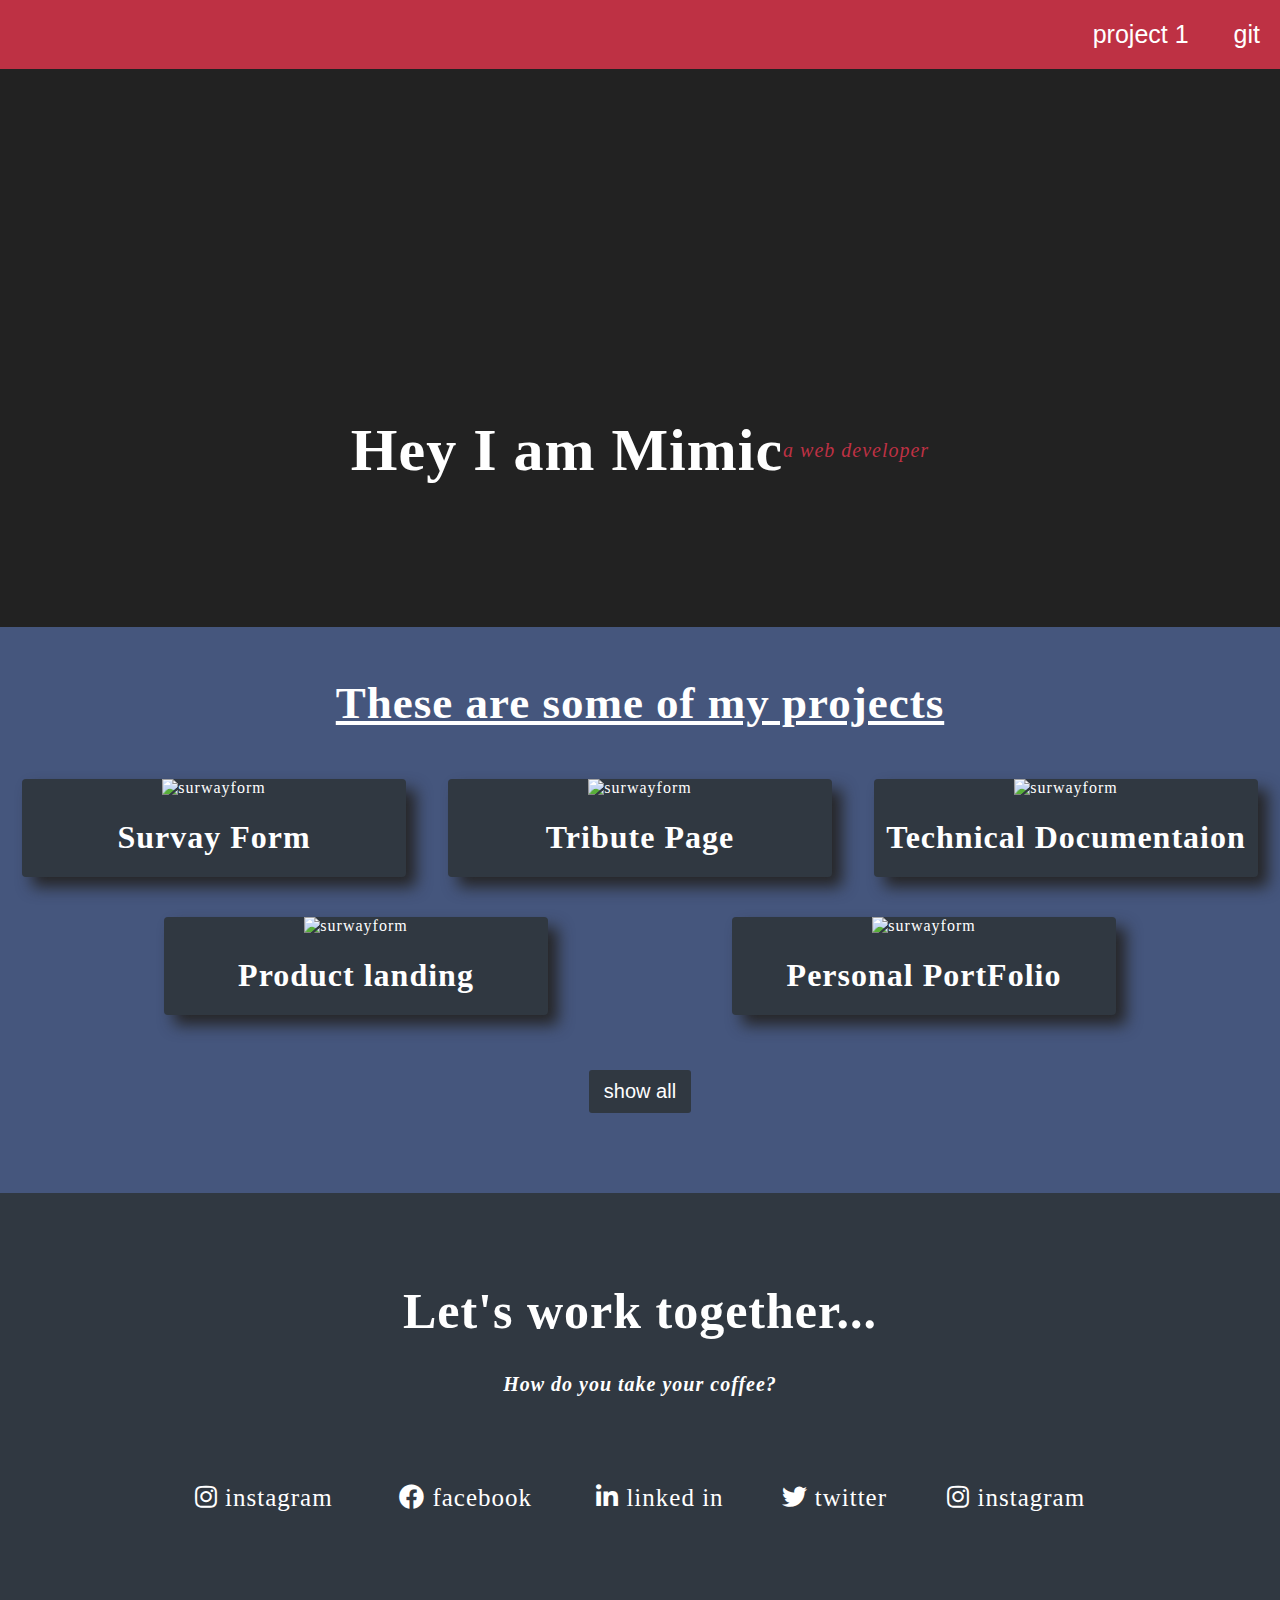
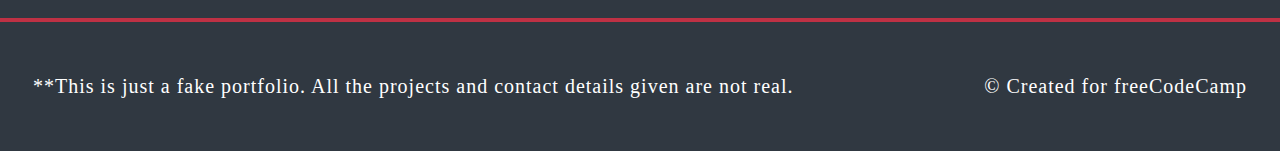
==== personalportfoliowebpage/index.html @ 15de2a4a "portfolio and product" ====
<!DOCTYPE html>
<html>

<head>
  <link href="https://fonts.googleapis.com/css?family=Anton%7CBaskervville%7CRaleway&display=swap" rel="stylesheet" />
  <link rel="stylesheet" href="https://use.fontawesome.com/releases/v5.8.2/css/all.css" />
  <link rel="stylesheet" href="path/to/font-awesome/css/font-awesome.min.css">
  <link rel="stylesheet" href="styles.css">
</head>

<body>
  <main id="parent">
    <div>
      <nav id="navbar">
        <button type="submit" class="b1">
          <a href="#pro2">project 1</a>
        </button>
        <button type="submit" class="b1">
          <a id="profile-link" href="https://github.com/" target="_blank">git</a>
        </button>
      </nav>
    </div>
    <div>
      <section id="welcome-section">
        <h1>Hey I am Mimic</h1><br /><br />
        <p>a web developer</p>
      </section>
    </div>
    <div class="div2">
      <div class="proh1">
        <h1 id="proh1">These are some of my projects</h1>
      </div>
      <section id="projects">
        <div class="project-tile">
          <a href="../surveyform/index.html">
            <img
              src="https://www.bing.com/th/id/OGC.7b9e9c6d01f7e31db903675c858f4e7c?pid=1.7&rurl=https%3a%2f%2fcdn.dribbble.com%2fusers%2f3874609%2fscreenshots%2f11220080%2fmedia%2ff79eb10c253049df5e1a184be4c70567.gif&ehk=DCkqp8D4X3gZ%2f1rIfcMhGAwEtLYTUCEc84hpKELtoKc%3d"
              alt="surwayform">
            <h1>Survay Form</h1>
          </a>
        </div>
        <div class="project-tile">
          <a href="../tributepage/index.html">
            <img
              src="https://www.bing.com/th/id/OGC.a5dabea9202dcfef09cb11340fd86192?pid=1.7&rurl=https%3a%2f%2fcdn.dribbble.com%2fusers%2f234969%2fscreenshots%2f5414177%2fburst_trophy_dribbble.gif&ehk=RWMumR59yog8xCb9I9KDVXp9X4E7Cd74DdtzpbnOjxE%3d"
              alt="surwayform">
            <h1>Tribute Page</h1>
          </a>
        </div>
        <div class="project-tile">
          <a href="../technicaldocumentaionpage/index.html">
            <img
              src="https://www.bing.com/th/id/OGC.9b2b2a3a89e55d72d0bd6657cf7c6fd2?pid=1.7&rurl=https%3a%2f%2fi.gifer.com%2fF9Jr.gif&ehk=8nmuPfCZwjgIAar7bd3CEvi6FG1k7WxppoaD2N4PZN0%3d"
              alt="surwayform">
            <h1>Technical Documentaion</h1>
          </a>
        </div>
        <div class="project-tile">
          <a href="../productlandingpage/index.html">
            <img
              src="https://www.bing.com/th/id/OGC.b95c14061ba193acc9a3993d58ba2dfc?pid=1.7&rurl=https%3a%2f%2fcdn.dribbble.com%2fusers%2f958300%2fscreenshots%2f3727440%2fmedia%2f5dba0a62dd967a995535370efec81a86.gif&ehk=mBd9L7TUupKQYJA3Ej7i0bo%2b%2fCf5CRYlk1bU%2b2eo3ws%3d"
              alt="surwayform">
            <h1>Product landing</h1>
          </a>
        </div>
        <div class="project-tile">
          <a href="../personalportfoliowebpage/index.html">
            <img
              src="https://www.bing.com/th/id/OGC.faa13fca64789f6b4863fb1b423e693e?pid=1.7&rurl=https%3a%2f%2fcdn.dribbble.com%2fusers%2f594915%2fscreenshots%2f2270471%2fpersonal-portfolio-site.gif&ehk=B4Nh20c5CvPkUI75ksm3k62ASN1GxU1m084oOmmpClw%3d"
              alt="surwayform">
            <h1>Personal PortFolio</h1>
          </a>
        </div>

      </section>
      <div class="b2">
        <a href="https://github.com/" target="_blank">
          <button id="b2">show all</button>
        </a>

      </div>


    </div>
    <div class="div3">
      <h1 id="div3h1">
        Let's work together...
      </h1>
      <h6>
        How do you take your coffee?
      </h6>
      <div class="tab">
        <table width="100%">
          <tr>
            <td id="icon">
              <i class="fab fa-instagram bigger"> instagram</i>
            </td>
            <td id="icon">
              <i class="fab fa-facebook bigger"> facebook</i>
            </td>
            <td id="icon">
              <i class="fab fa-linkedin-in bigger"> linked in</i>
            </td>
            <td id="icon">
              <i class="fab fa-twitter bigger"> twitter</i>
            </td>
            <td id="icon">
              <i class="fab fa-instagram bigger"> instagram</i>
            </td>
          </tr>
        </table>
      </div>

    </div>
    <div class="div4">
      <footer>
        <span><p>**This is just a fake portfolio. All the projects and contact details given are not real.
          <span id="rgt">© Created for freeCodeCamp</span></p></span>
      </footer>
    </div>

  </main>


</body>

</html>
---- personalportfoliowebpage/styles.css ----
@media(max-width:700px)
{
  #navbar
  {
    float:left;
  }
}
.div2
{
   margin-top: 49vw;
   background-color: var(--bg-col3);
  padding-bottom: 45px;
}
#parent
{
    overflow: hidden;
}
#projects
{
    /* border: 1px solid rgb(203, 29, 29); */
    display: flex;
    flex-wrap: wrap;
    align-items: center;
    justify-content: space-evenly;
    width: 100%; 
    margin-left: auto;
    margin-right: auto;
    /* border: 1px solid black; */
}
img
{
    width: 100%;
}
.project-tile
{
    margin: 10px;
    width: 30%;
    /* border: 1px solid rgb(174, 170, 170); */
    background-color: var(--bg-col4);
    text-align: center;
    box-shadow: 10px 10px 15px rgb(38, 38, 39);
    border-radius: 4px;
    /* border: 1px solid black; */
    margin: 20px;
}
.tab
{
    width: 75%;
    margin-left: auto;
    margin-right: auto;
}
.b2
{
    text-align: center;
}
.proh1
{
    margin-top: 10px;
    text-align: center;
}
#proh1
{
    margin-top: 10px;
    padding-top: 50px;
    color: white;
    text-decoration: underline;
    font-size: 45px;
}
.div3
{
    background-color: var(--bg-col4);
    color: white;
    text-align: center;
    padding: 55px 0 105px 0;
}
.div4
{
    background-color: var(--bg-col4);
    border-top:4px solid var(--bg-col1);
    color: white;
    padding:33px;
    font-size: 20px;
}
#rgt
{
    float: right;
}
#div3hr
{
    background-color: var(--bg-col1);
    color: var(--bg-col1);
}
#div3h1
{
    font-size: 50px;
}
.b2{
    padding: 35px;
}
#b2
{
    background-color: var(--bg-col4);
    color: white;
    padding: 10px 15px;
    border: none;
    border-radius: 3px;
    font-size: 20px;
    
}
#b2:hover
{
    background-color: var(--bg-col1);
}

#navbar
{
  position: fixed;
  top:0%;
  width: 100%;
  text-align: right;
  margin: 0;
  background-color: var(--bg-col1);
  z-index: 2;
}
body{
    margin: 0;
    background-color: var(--bg-col1);
    letter-spacing: 1px;
}
:root
{
    --bg-col1:#be3144;
    --bg-col2:rgb(34, 34, 34);
    --bg-col3:#45567d;
    --bg-col4:#303841;
}
a{
    color: white;
    text-decoration: none;
}
.b1
{
    margin: 0;
    padding: 20px;
    background-color: inherit;
    font-size: 25px;
    border: none;
}
.b1:hover
{
    background-color:  var(--bg-col4);
}
#welcome-section
{
    display: flex;
    position: absolute;
    width: 100%;
    height: 100vh;
    /* margin-top:67px; */
    align-items: center;
    justify-content: center;
    /* height:100vw; */
    z-index: -1;
    background-color:  var(--bg-col2);
}
.bigger{
    font-size: 25px;
 }
#welcome-section>h1{
    color: white;
    font-size: 60px;
}
#welcome-section>p{
    color: var(--bg-col1);
    font-size: 20px;
    font-style: italic;
}
h6
{
    font-size: 20px;
    font-style: italic;
    margin:0 0 85px 0;
}
.fab:hover{
    transform: rotate(-20deg);
    transition: 1s;
}
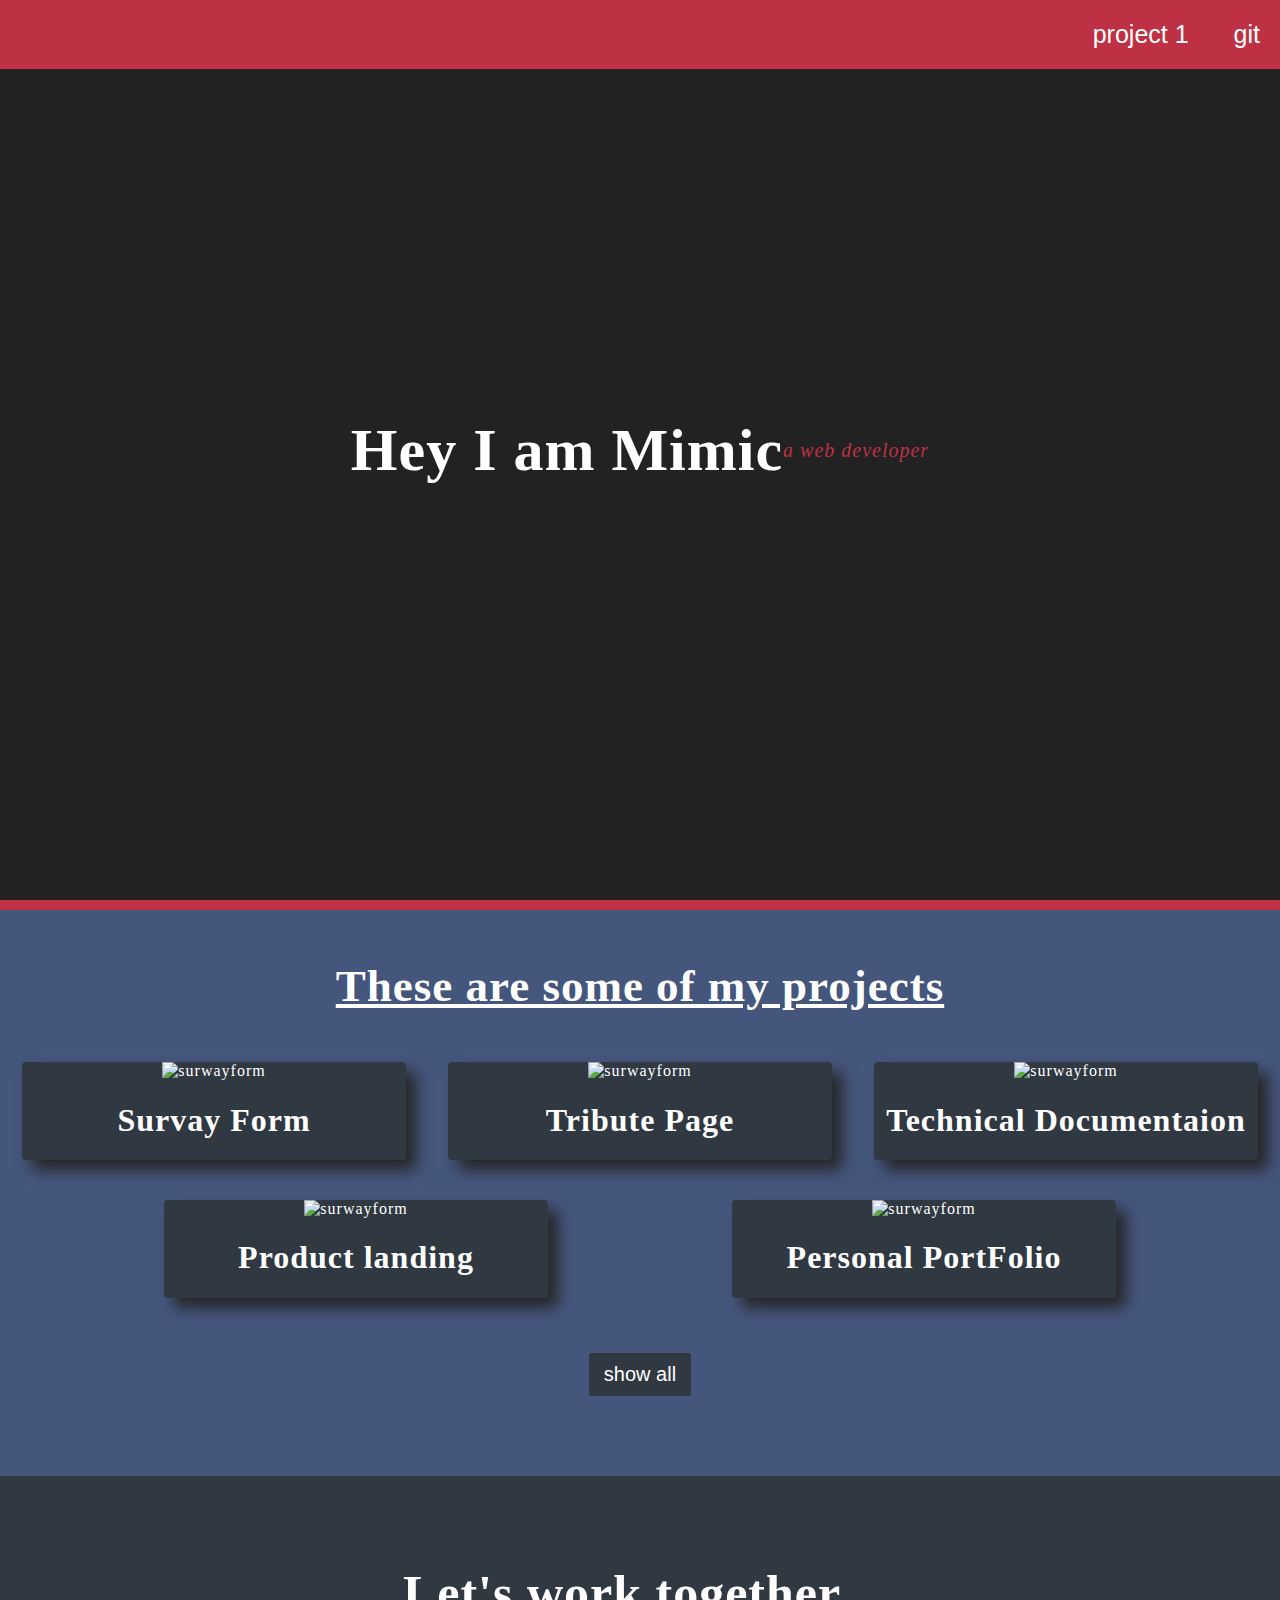
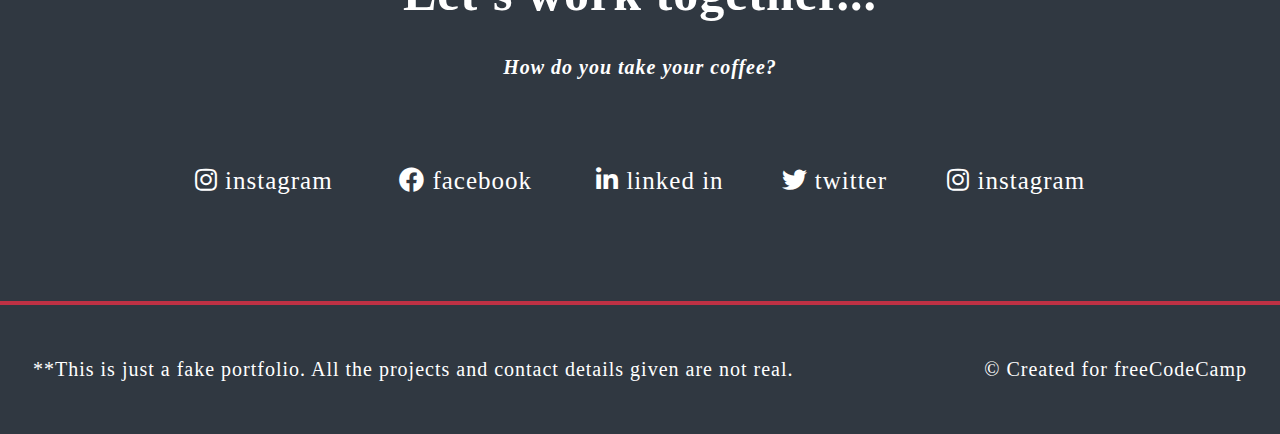
==== commit 3b7cd882: "second commit" ====
--- a/personalportfoliowebpage/index.html
+++ b/personalportfoliowebpage/index.html
@@ -7,7 +7,6 @@
   <link rel="stylesheet" href="path/to/font-awesome/css/font-awesome.min.css">
   <link rel="stylesheet" href="styles.css">
 </head>
-
 <body>
   <main id="parent">
     <div>
--- a/personalportfoliowebpage/styles.css
+++ b/personalportfoliowebpage/styles.css
@@ -5,9 +5,10 @@
     float:left;
   }
 }
+
 .div2
 {
-   margin-top: 49vw;
+   /* margin-top: 49vw; */
    background-color: var(--bg-col3);
   padding-bottom: 45px;
 }
@@ -153,7 +154,7 @@
 #welcome-section
 {
     display: flex;
-    position: absolute;
+    position: relative;
     width: 100%;
     height: 100vh;
     /* margin-top:67px; */
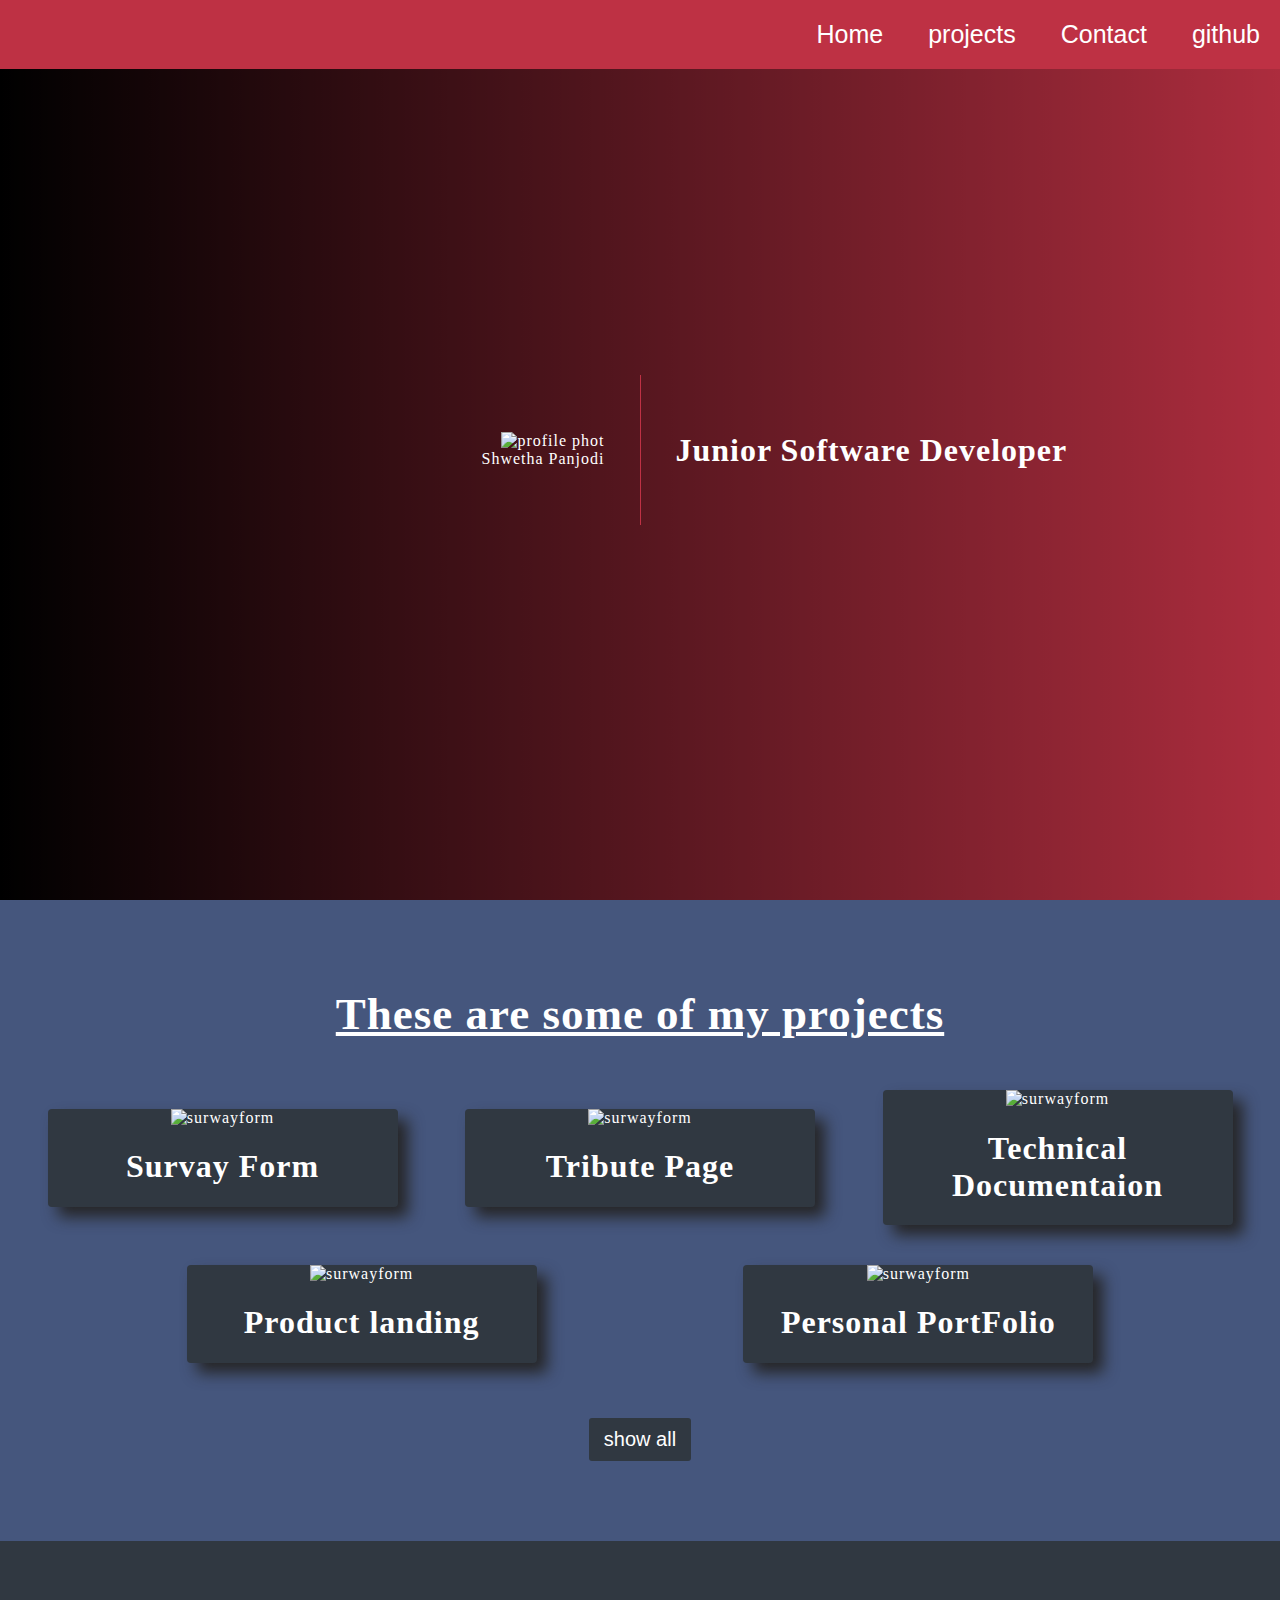
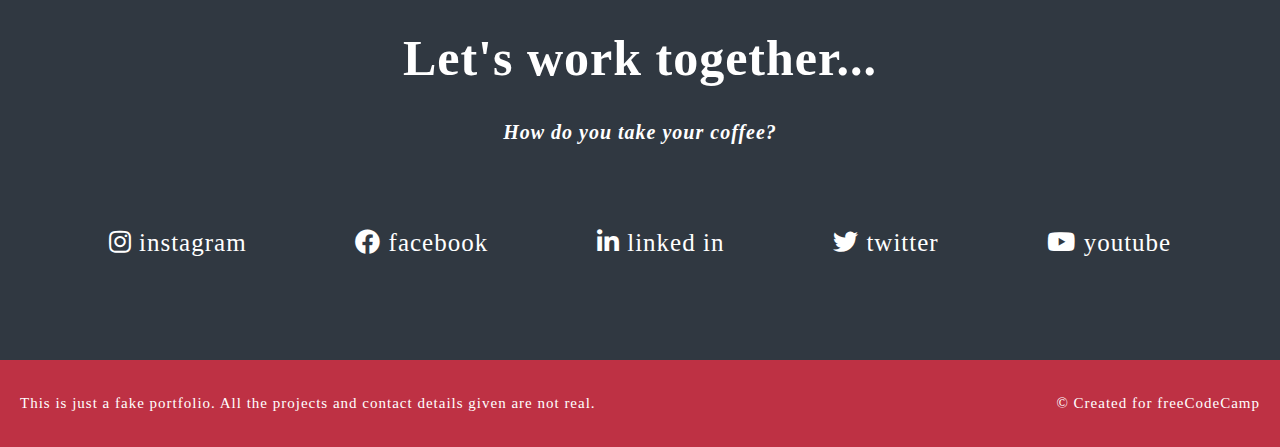
==== commit d1a36c4c: "responsive web pages" ====
--- a/personalportfoliowebpage/index.html
+++ b/personalportfoliowebpage/index.html
@@ -2,6 +2,8 @@
 <html>
 
 <head>
+  <meta charset="utf-8">
+  <meta name="viewport" content="width=device-width, initial-scale=1.0">
   <link href="https://fonts.googleapis.com/css?family=Anton%7CBaskervville%7CRaleway&display=swap" rel="stylesheet" />
   <link rel="stylesheet" href="https://use.fontawesome.com/releases/v5.8.2/css/all.css" />
   <link rel="stylesheet" href="path/to/font-awesome/css/font-awesome.min.css">
@@ -12,21 +14,33 @@
     <div>
       <nav id="navbar">
         <button type="submit" class="b1">
-          <a href="#pro2">project 1</a>
+          <a href="#">Home</a>
         </button>
         <button type="submit" class="b1">
-          <a id="profile-link" href="https://github.com/" target="_blank">git</a>
+          <a href="#pros">projects</a>
+        </button>
+        <button type="submit" class="b1">
+          <a href="#contact">Contact</a>
+        </button>
+        <button type="submit" class="b1">
+          <a id="profile-link" href="https://github.com/Shwetha-panjody/freecodecamp" target="_blank">github</a>
         </button>
       </nav>
     </div>
     <div>
       <section id="welcome-section">
-        <h1>Hey I am Mimic</h1><br /><br />
-        <p>a web developer</p>
+        <div class="profile" >
+            <img class="img1" src="https://th.bing.com/th/id/R.7ea4af7d8401d2b43ee841bfa2abe89d?rik=xidyUKdveUKULQ&riu=http%3a%2f%2fpluspng.com%2fimg-png%2fuser-png-icon-download-icons-logos-emojis-users-2240.png&ehk=2%2bOqgdMZqFkKaBclc%2fPL9B86vLju3iBGiFmH64kXaTM%3d&risl=&pid=ImgRaw&r=0" alt="profile phot">
+            <figcaption>Shwetha Panjodi</figcaption>
+        </div>
+        <div class="content">
+          <h1>Junior Software Developer</h1>
+        </div>
       </section>
     </div>
     <div class="div2">
-      <div class="proh1">
+      <br>
+      <div class="proh1" id="pros">
         <h1 id="proh1">These are some of my projects</h1>
       </div>
       <section id="projects">
@@ -73,7 +87,7 @@
 
       </section>
       <div class="b2">
-        <a href="https://github.com/" target="_blank">
+        <a href="https://github.com/Shwetha-panjody/freecodecamp" target="_blank">
           <button id="b2">show all</button>
         </a>
 
@@ -81,41 +95,37 @@
 
 
     </div>
-    <div class="div3">
+    <div class="div3" id="contact">
       <h1 id="div3h1">
         Let's work together...
       </h1>
       <h6>
         How do you take your coffee?
       </h6>
-      <div class="tab">
-        <table width="100%">
-          <tr>
-            <td id="icon">
-              <i class="fab fa-instagram bigger"> instagram</i>
-            </td>
-            <td id="icon">
-              <i class="fab fa-facebook bigger"> facebook</i>
-            </td>
-            <td id="icon">
-              <i class="fab fa-linkedin-in bigger"> linked in</i>
-            </td>
-            <td id="icon">
-              <i class="fab fa-twitter bigger"> twitter</i>
-            </td>
-            <td id="icon">
-              <i class="fab fa-instagram bigger"> instagram</i>
-            </td>
-          </tr>
-        </table>
-      </div>
+      <!-- <div class="tab"> -->
+        <div class="div3div1">
+          <div>
+            <i class="fab fa-instagram bigger"> instagram</i>
+          </div>
+          <div>
+            <i class="fab fa-facebook bigger"> facebook</i>
+          </div>
+          <div>
+            <i class="fab fa-linkedin-in bigger"> linked in</i>
+          </div>
+          <div>
+            <i class="fab fa-twitter bigger"> twitter</i>
+          </div>
+          <div>
+            <i class="fab fa-youtube bigger"> youtube</i>
+          </div>
+        </div>
+        
 
     </div>
     <div class="div4">
-      <footer>
-        <span><p>**This is just a fake portfolio. All the projects and contact details given are not real.
-          <span id="rgt">© Created for freeCodeCamp</span></p></span>
-      </footer>
+          <p>This is just a fake portfolio. All the projects and contact details given are not real.
+          <span id="rgt">© Created for freeCodeCamp</span></p>
     </div>
 
   </main>
--- a/personalportfoliowebpage/styles.css
+++ b/personalportfoliowebpage/styles.css
@@ -1,32 +1,203 @@
-@media(max-width:700px)
-{
+/* other than mobile */
+@media(min-width:750px) {
+    .b1
+    {
+        margin: 0;
+        padding: 20px;
+        background-color: inherit;
+        font-size: 25px;
+        border: none;
+    }
+    #welcome-section
+    {
+        display: flex;
+        width: 100%;
+        height: 100vh;
+        align-items: center;
+        flex-wrap: wrap;
+        justify-content: center;
+        z-index: -1;
+        background: linear-gradient(to right, black, rgba(0, 0, 0, 0.096)),
+                     url("https://th.bing.com/th/id/R.74f8a3bbfc671f6a3ea3040f94fbd090?rik=1icPO3zwXrd3aA&riu=http%3a%2f%2fwww.pngmart.com%2ffiles%2f15%2fBusiness-Woman-PNG-Photos.png&ehk=s16Wv6d1e14qPVt6e83IynxKD0UCciQvH3MagyQ2QRs%3d&risl=&pid=ImgRaw&r=0");
+        background-repeat: no-repeat;
+        background-position-x: right;
+
+    }
+    .profile
+    {
+        width: 400px;
+        color:white;
+        text-align: right;
+        padding: 35px;
+    }
+    .content
+    {
+        border-left: 1px solid var(--bg-col1);
+        width: 400px;
+        color: white;
+        padding: 35px;
+
+        animation-duration: 2s;
+        animation-name: fadeinside;
+    }
+    
+    #rgt
+    {
+        float: right;
+    }
+}
+
+/* mobile */
+@media(max-width:750px)
+{
+    .div3div1>div
+{
+    width: 100%;
+    padding: 10px;
+}
   #navbar
   {
     float:left;
   }
-}
+  .b1
+    {
+        margin: 0;
+        padding: 20px 5px;
+        background-color: inherit;
+        font-size: 25px;
+        border: none;
+    }
+  #welcome-section
+    {
+        display: flex;
+        width: 100%;
+        height: 100vh;
+        align-items: center;
+        flex-wrap: wrap;
+        justify-content: center;
+        z-index: -1;
+        background-color:  var(--bg-col2); 
+    }
+    .profile
+    {
+        position: relative;
+        top:140px;
+        width: 400px;
+        color:white;
+        text-align: center;
+    }
+    .content
+    {
+        position: relative;
+        border-top: 1px solid var(--bg-col1);
+        width: 50%;
+        color: white;
+        padding: 0;
+
+        text-align: center;
+        animation-duration: 2s;
+        animation-name: fadeinbottom;
+    }
+    #rgt
+    {
+        float: left;
+        padding: 20px 0;
+    }
+    
+}
+
+@keyframes fadeinside {
+    0%
+    {
+        opacity: 0;
+        transform: translateX(-70%);
+    }
+    50%
+    {
+        opacity: 1;
+        transform: translateX(30%);
+    }
+    100%
+    {
+        opacity: 1;
+        transform: translateX(0);
+    }
+    
+}
+
+@keyframes fadeinbottom {
+    0%
+    {
+        opacity: 0;
+        transform: translateY(70%);
+    }
+    50%
+    {
+        opacity: 1;
+        transform: translateY(-30%);
+    }
+    100%
+    {
+        opacity: 1;
+        transform: translateY(0);
+    }
+    
+}
+@keyframes fadein {
+    0%
+    {
+        opacity: 0;
+        transform: translateY(-70%);
+    }
+    50%
+    {
+        opacity: 1;
+        transform: translateY(30%);
+    }
+    100%
+    {
+        opacity: 1;
+        transform: translateY(0);
+    }
+    
+}
+.div3div1
+{
+    display: flex;
+    justify-content: space-evenly;
+    flex-wrap: wrap;
+}
+
+html
+{
+    scroll-behavior: smooth;
+}
+
 
 .div2
 {
-   /* margin-top: 49vw; */
    background-color: var(--bg-col3);
   padding-bottom: 45px;
 }
+.div4>p
+    {
+        padding:20px;
+    }
 #parent
 {
     overflow: hidden;
 }
+.content>h1:hover{
+    color: rgb(255, 127, 148);
+    text-shadow: 0px 0px 9px rgb(252, 0, 42);
+}
 #projects
 {
-    /* border: 1px solid rgb(203, 29, 29); */
     display: flex;
     flex-wrap: wrap;
     align-items: center;
     justify-content: space-evenly;
     width: 100%; 
-    margin-left: auto;
-    margin-right: auto;
-    /* border: 1px solid black; */
 }
 img
 {
@@ -35,13 +206,11 @@
 .project-tile
 {
     margin: 10px;
-    width: 30%;
-    /* border: 1px solid rgb(174, 170, 170); */
+    width: 350px;
     background-color: var(--bg-col4);
     text-align: center;
     box-shadow: 10px 10px 15px rgb(38, 38, 39);
     border-radius: 4px;
-    /* border: 1px solid black; */
     margin: 20px;
 }
 .tab
@@ -56,7 +225,7 @@
 }
 .proh1
 {
-    margin-top: 10px;
+    padding-top: 10px;
     text-align: center;
 }
 #proh1
@@ -66,6 +235,7 @@
     color: white;
     text-decoration: underline;
     font-size: 45px;
+
 }
 .div3
 {
@@ -76,16 +246,13 @@
 }
 .div4
 {
+    display: inline;
     background-color: var(--bg-col4);
     border-top:4px solid var(--bg-col1);
     color: white;
-    padding:33px;
-    font-size: 20px;
-}
-#rgt
-{
-    float: right;
-}
+    font-size: 15px;
+}
+
 #div3hr
 {
     background-color: var(--bg-col1);
@@ -139,43 +306,27 @@
     color: white;
     text-decoration: none;
 }
-.b1
-{
-    margin: 0;
-    padding: 20px;
-    background-color: inherit;
-    font-size: 25px;
-    border: none;
-}
+
 .b1:hover
 {
     background-color:  var(--bg-col4);
 }
-#welcome-section
-{
-    display: flex;
-    position: relative;
-    width: 100%;
-    height: 100vh;
-    /* margin-top:67px; */
-    align-items: center;
-    justify-content: center;
-    /* height:100vw; */
-    z-index: -1;
-    background-color:  var(--bg-col2);
+.img1{
+    
+    width: 140px;
+    animation-duration: 2s;
+    animation-name: fadein;
+   
+}
+.img1:hover
+{
+    
+    transform: rotate(-360deg);
+    transition: 1s ease;
 }
 .bigger{
     font-size: 25px;
  }
-#welcome-section>h1{
-    color: white;
-    font-size: 60px;
-}
-#welcome-section>p{
-    color: var(--bg-col1);
-    font-size: 20px;
-    font-style: italic;
-}
 h6
 {
     font-size: 20px;
